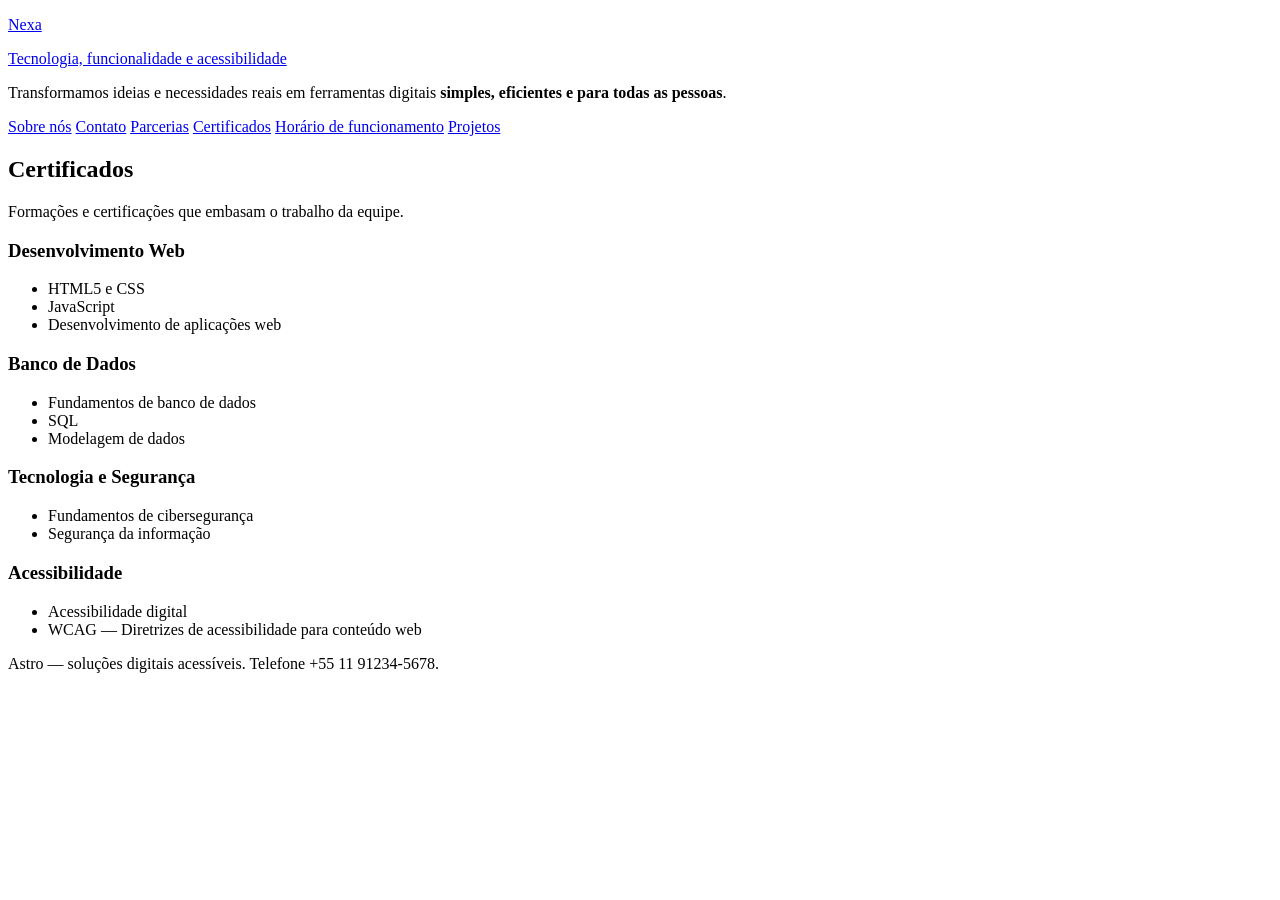
==== certificados.html @ ff29ea2d "Update certificados.html" ====
<!DOCTYPE html>
<html lang="pt-BR">
<head>
<meta charset="utf-8">
<meta name="viewport" content="width=device-width, initial-scale=1">
<title>Certificados — Nexa</title>
<meta name="description" content="Certificações e formações da equipe Astro.">
<link rel="stylesheet" href="styles.css">
</head>
<body>
 
<header>
  <div class="wrap">
    <a class="brand" href="index.html">
      <div>
        <p class="mark">Nexa</p>
        <p>Tecnologia, funcionalidade e acessibilidade</p>
      </div>
    </a>
    <p class="lede">Transformamos ideias e necessidades reais em ferramentas digitais <b>simples, eficientes e para todas as pessoas</b>.</p>
  </div>
</header>
 
<div class="wrap">
  <nav aria-label="Seções do site">
    <a href="index.html">Sobre nós</a>
    <a href="contato.html">Contato</a>
    <a href="parcerias.html">Parcerias</a>
    <a href="certificados.html" aria-current="page">Certificados</a>
    <a href="horario.html">Horário de funcionamento</a>
    <a href="projetos.html">Projetos</a>
  </nav>
 
  <main>
    <h2>Certificados</h2>
    <p>Formações e certificações que embasam o trabalho da equipe.</p>
    <div class="certs">
      <section>
        <h3>Desenvolvimento Web</h3>
        <ul>
          <li>HTML5 e CSS</li>
          <li>JavaScript</li>
          <li>Desenvolvimento de aplicações web</li>
        </ul>
      </section>
      <section>
        <h3>Banco de Dados</h3>
        <ul>
          <li>Fundamentos de banco de dados</li>
          <li>SQL</li>
          <li>Modelagem de dados</li>
        </ul>
      </section>
      <section>
        <h3>Tecnologia e Segurança</h3>
        <ul>
          <li>Fundamentos de cibersegurança</li>
          <li>Segurança da informação</li>
        </ul>
      </section>
      <section>
        <h3>Acessibilidade</h3>
        <ul>
          <li>Acessibilidade digital</li>
          <li>WCAG — Diretrizes de acessibilidade para conteúdo web</li>
        </ul>
      </section>
    </div>
  </main>
</div>
 
<footer><div class="wrap">Astro — soluções digitais acessíveis. Telefone +55 11 91234-5678.</div></footer>
<script src="script.js"></script>
</body>
</html>
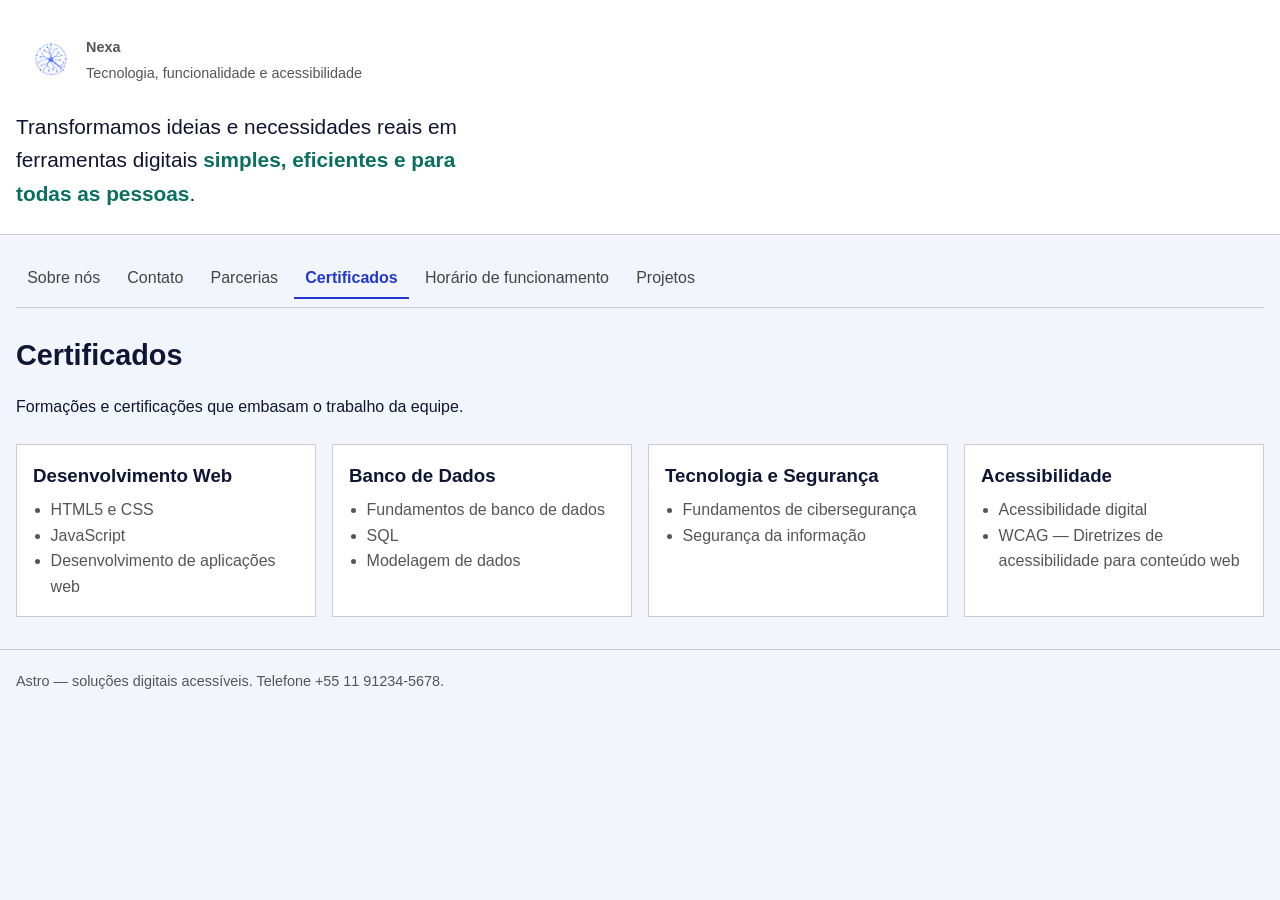
==== commit d89486f7: "Update certificados.html" ====
--- a/certificados.html
+++ b/certificados.html
@@ -12,6 +12,7 @@
 <header>
   <div class="wrap">
     <a class="brand" href="index.html">
+     <img src="neuronio.png" class="logo">
       <div>
         <p class="mark">Nexa</p>
         <p>Tecnologia, funcionalidade e acessibilidade</p>
--- a/styles.css
+++ b/styles.css
@@ -0,0 +1,102 @@
+* { box-sizing: border-box; }
+ 
+body {
+  margin: 0;
+  font-family: Arial, Helvetica, sans-serif;
+  color: #101534;
+  background: #f2f5fc;
+  line-height: 1.6;
+}
+ 
+a { color: #2138CE; }
+
+/*Mudei max-width*/
+.wrap { max-width: 1390px; margin: 0 auto; padding: 0 1rem; }
+ 
+header {
+  background: #fff;
+  border-bottom: 1px solid #ccc;
+  padding: 1.5rem 0;
+}
+.logo{ width:70px; height:70px; flex:none; }
+.brand { display: flex; align-items: center; gap: 0.0rem; text-decoration: none; color: inherit; }
+.mark { font-size: 1.6rem; font-weight: bold; margin: 0; }
+.brand p { margin: .2rem 0 0; font-size: .9rem; color: #555; }
+.lede { max-width: 500px; font-size: 1.3rem; margin: 1rem 0 0; }
+.lede b { color: #0A6E60; }
+ 
+nav {
+  display: flex;
+  flex-wrap: wrap;
+  gap: .3rem;
+  margin: 1.5rem 0;
+  border-bottom: 1px solid #ccc;
+  padding-bottom: .5rem;
+}
+nav a { text-decoration: none; color: #444; padding: .4rem .7rem; white-space: nowrap; }
+nav a[aria-current="page"] { font-weight: bold; color: #2138CE; border-bottom: 2px solid #2138CE; }
+ 
+h2 { font-size: 1.8rem; margin-bottom: 1rem; }
+h3 { margin: 0 0 .4rem; }
+p { max-width: 60ch; }
+ 
+.pair, .certs {
+  display: grid;
+  gap: 1rem;
+  grid-template-columns: repeat(auto-fit, minmax(220px, 1fr));
+  margin-top: 1.5rem;
+}
+.pair section, .certs section { background: #fff; border: 1px solid #ccc; padding: 1rem; }
+.certs ul { margin: 0; padding-left: 1.1rem; color: #555; }
+ 
+.partners, .projects { list-style: none; padding: 0; margin: 0; }
+.partners li, .projects li {
+  border-bottom: 1px solid #ccc;
+  padding: .9rem 0;
+  display: flex;
+  flex-wrap: wrap;
+  justify-content: space-between;
+  gap: .5rem;
+}
+.partners span { color: #555; font-size: .9rem; }
+.projects h3 { font-size: 1.15rem; }
+.projects p { margin: 0; color: #555; }
+ 
+table { width: 100%; max-width: 400px; border-collapse: collapse; margin: 0 0 1.25rem; }
+caption { text-align: left; color: #555; font-size: .9rem; padding-bottom: .5rem; }
+th, td { text-align: left; padding: .6rem .4rem; border-bottom: 1px solid #ccc; }
+ 
+.status {
+  display: inline-flex;
+  align-items: center;
+  gap: .5rem;
+  border: 1.5px solid #ccc;
+  padding: .4rem .9rem;
+  border-radius: 999px;
+}
+.status.open { border-color: #0A6E60; color: #0A6E60; }
+ 
+.phone {
+  display: inline-block;
+  font-size: clamp(1.5rem, 5vw, 2.2rem);
+  font-weight: bold;
+  color: #101534;
+  text-decoration: none;
+  border-bottom: 4px solid #2138CE;
+  padding-bottom: .15rem;
+}
+.contact-note { margin-top: 1.5rem; color: #555; }
+ 
+footer {
+  border-top: 1px solid #ccc;
+  margin-top: 2rem;
+  padding: 1.25rem 0;
+  color: #555;
+  font-size: .9rem;
+}
+ 
+@media (max-width: 700px) {
+  nav { overflow-x: auto; flex-wrap: nowrap; }
+  .lede { font-size: 1.15rem; }
+  h2 { font-size: 1.5rem; }
+}
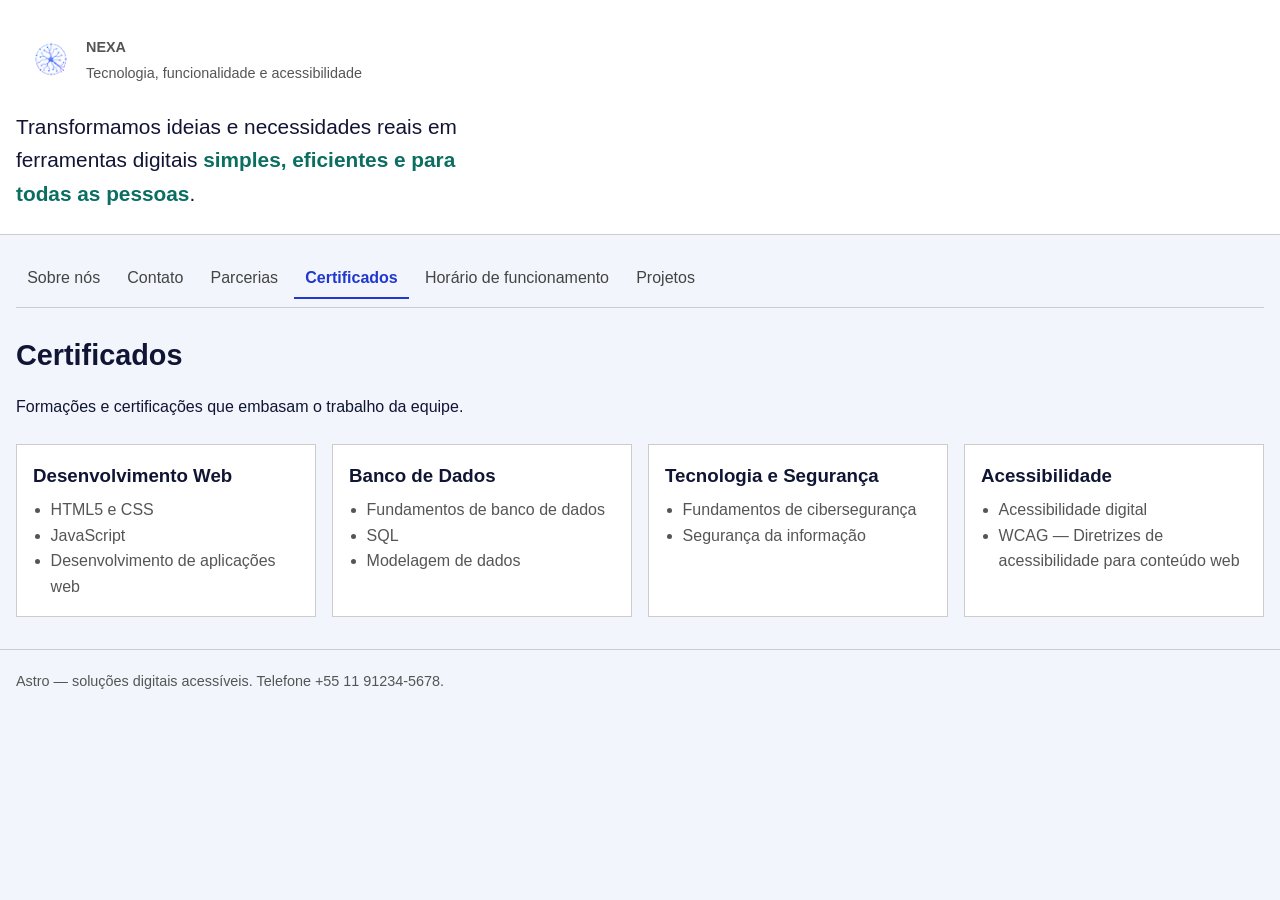
==== commit e7319a49: "Update certificados.html" ====
--- a/certificados.html
+++ b/certificados.html
@@ -3,7 +3,7 @@
 <head>
 <meta charset="utf-8">
 <meta name="viewport" content="width=device-width, initial-scale=1">
-<title>Certificados — Nexa</title>
+<title>Certificados — NEXA</title>
 <meta name="description" content="Certificações e formações da equipe Astro.">
 <link rel="stylesheet" href="styles.css">
 </head>
@@ -14,7 +14,7 @@
     <a class="brand" href="index.html">
      <img src="neuronio.png" class="logo">
       <div>
-        <p class="mark">Nexa</p>
+        <p class="mark">NEXA</p>
         <p>Tecnologia, funcionalidade e acessibilidade</p>
       </div>
     </a>
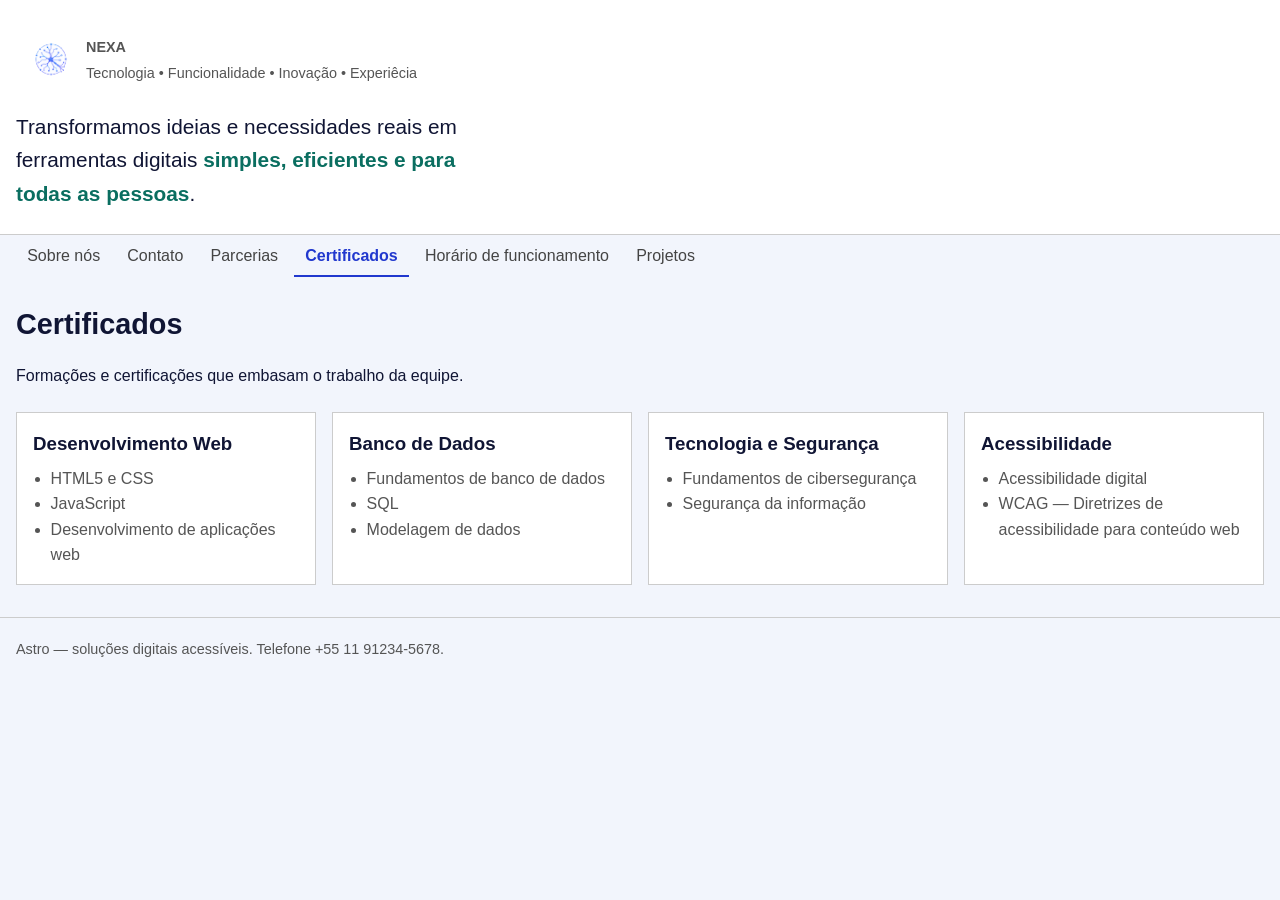
==== commit 388e9abe: "Update certificados.html" ====
--- a/certificados.html
+++ b/certificados.html
@@ -15,7 +15,7 @@
      <img src="neuronio.png" class="logo">
       <div>
         <p class="mark">NEXA</p>
-        <p>Tecnologia, funcionalidade e acessibilidade</p>
+        <p>Tecnologia • Funcionalidade • Inovação • Experiêcia</p>
       </div>
     </a>
     <p class="lede">Transformamos ideias e necessidades reais em ferramentas digitais <b>simples, eficientes e para todas as pessoas</b>.</p>
--- a/styles.css
+++ b/styles.css
@@ -24,14 +24,21 @@
 .brand p { margin: .2rem 0 0; font-size: .9rem; color: #555; }
 .lede { max-width: 500px; font-size: 1.3rem; margin: 1rem 0 0; }
 .lede b { color: #0A6E60; }
+
+.header-top {
+  display: flex;
+  flex-wrap: wrap;
+  align-items: flex-starter;
+  justify-content: space-between;
+  gap: 1rem;
+}
  
 nav {
   display: flex;
   flex-wrap: wrap;
   gap: .3rem;
-  margin: 1.5rem 0;
-  border-bottom: 1px solid #ccc;
-  padding-bottom: .5rem;
+  position: sticky;
+ margin-top: .1rem;
 }
 nav a { text-decoration: none; color: #444; padding: .4rem .7rem; white-space: nowrap; }
 nav a[aria-current="page"] { font-weight: bold; color: #2138CE; border-bottom: 2px solid #2138CE; }
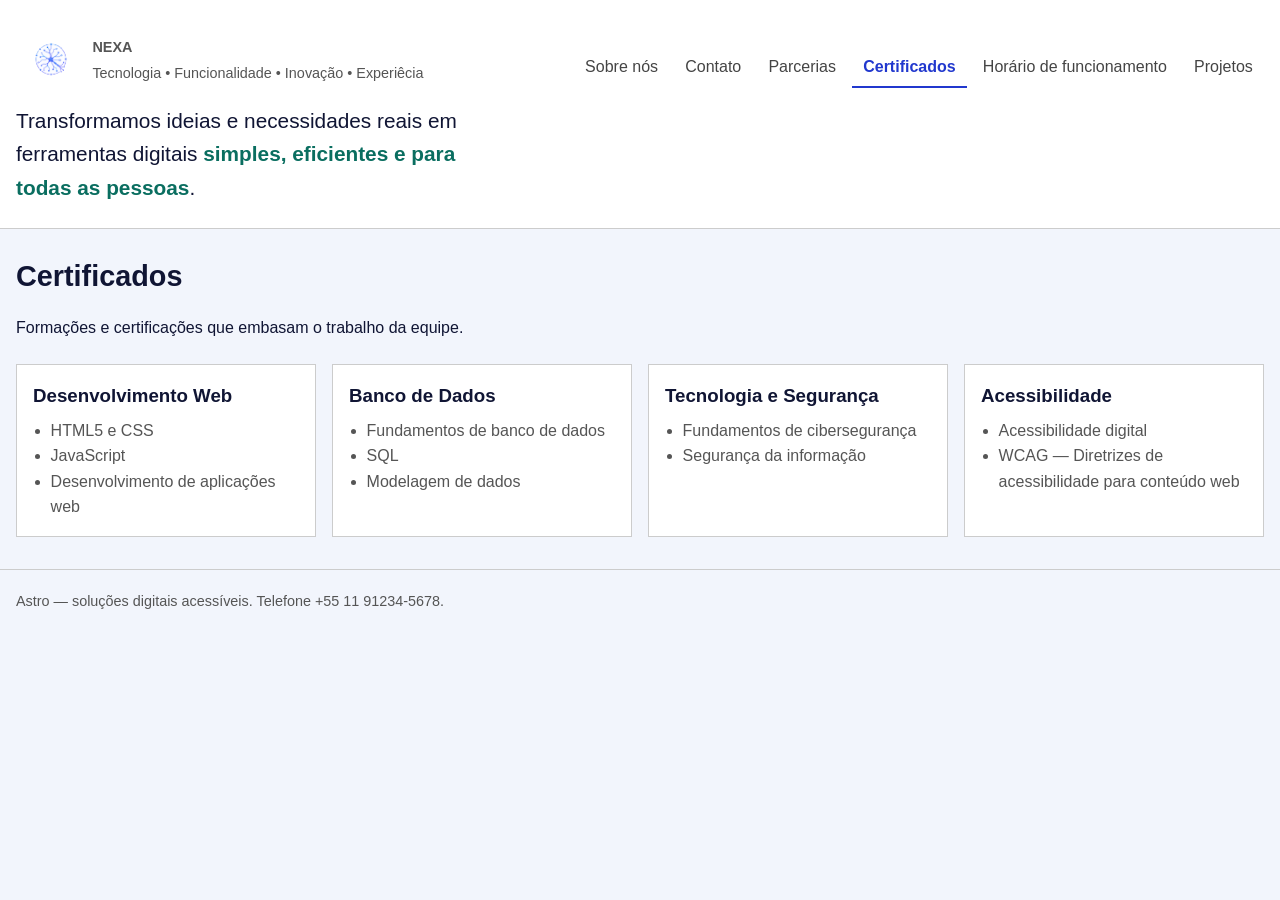
==== commit b070243d: "Update certificados.html" ====
--- a/certificados.html
+++ b/certificados.html
@@ -18,19 +18,20 @@
         <p>Tecnologia • Funcionalidade • Inovação • Experiêcia</p>
       </div>
     </a>
-    <p class="lede">Transformamos ideias e necessidades reais em ferramentas digitais <b>simples, eficientes e para todas as pessoas</b>.</p>
-  </div>
-</header>
- 
-<div class="wrap">
-  <nav aria-label="Seções do site">
+    <nav aria-label="Seções do site">
     <a href="index.html">Sobre nós</a>
     <a href="contato.html">Contato</a>
     <a href="parcerias.html">Parcerias</a>
     <a href="certificados.html" aria-current="page">Certificados</a>
     <a href="horario.html">Horário de funcionamento</a>
     <a href="projetos.html">Projetos</a>
-  </nav>
+    </nav>
+    <p class="lede">Transformamos ideias e necessidades reais em ferramentas digitais <b>simples, eficientes e para todas as pessoas</b>.</p>
+  </div>
+</header>
+ 
+<div class="wrap">
+
  
   <main>
     <h2>Certificados</h2>
--- a/styles.css
+++ b/styles.css
@@ -19,7 +19,7 @@
   padding: 1.5rem 0;
 }
 .logo{ width:70px; height:70px; flex:none; }
-.brand { display: flex; align-items: center; gap: 0.0rem; text-decoration: none; color: inherit; }
+.brand { display: flex; align-items: center; gap: .4rem; text-decoration: none; color: inherit; }
 .mark { font-size: 1.6rem; font-weight: bold; margin: 0; }
 .brand p { margin: .2rem 0 0; font-size: .9rem; color: #555; }
 .lede { max-width: 500px; font-size: 1.3rem; margin: 1rem 0 0; }
@@ -28,17 +28,16 @@
 .header-top {
   display: flex;
   flex-wrap: wrap;
-  align-items: flex-starter;
-  justify-content: space-between;
-  gap: 1rem;
+  align-items: center;
+  gap: 1.5rem;
 }
  
 nav {
   display: flex;
   flex-wrap: wrap;
   gap: .3rem;
-  position: sticky;
- margin-top: .1rem;
+  margin-top: -2.9rem;
+  justify-content: flex-end;
 }
 nav a { text-decoration: none; color: #444; padding: .4rem .7rem; white-space: nowrap; }
 nav a[aria-current="page"] { font-weight: bold; color: #2138CE; border-bottom: 2px solid #2138CE; }
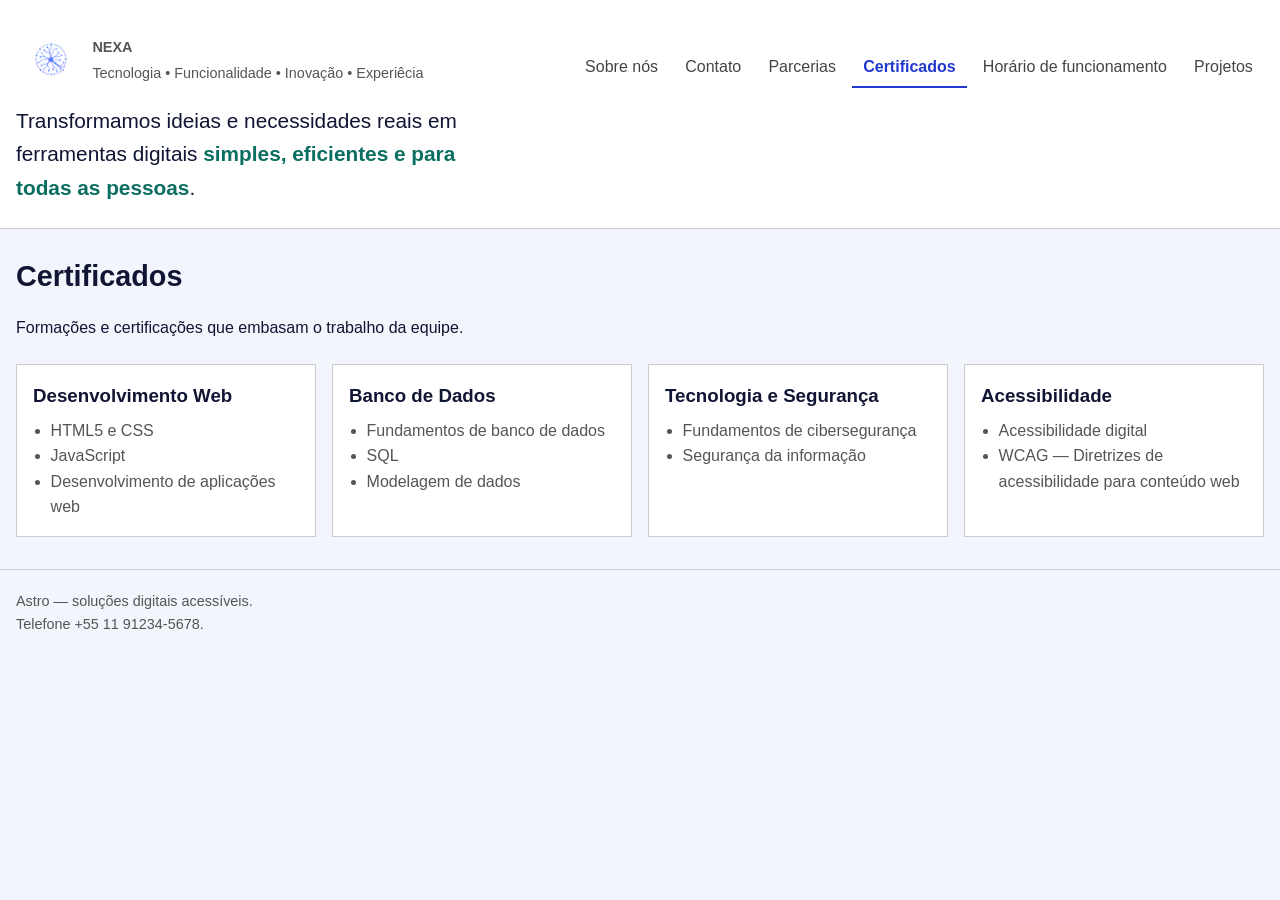
==== commit 0aeeb9ca: "Update certificados.html" ====
--- a/certificados.html
+++ b/certificados.html
@@ -18,6 +18,7 @@
         <p>Tecnologia • Funcionalidade • Inovação • Experiêcia</p>
       </div>
     </a>
+    <!--Seções do Site-->
     <nav aria-label="Seções do site">
     <a href="index.html">Sobre nós</a>
     <a href="contato.html">Contato</a>
@@ -71,7 +72,7 @@
   </main>
 </div>
  
-<footer><div class="wrap">Astro — soluções digitais acessíveis. Telefone +55 11 91234-5678.</div></footer>
+<footer><div class="wrap">Astro — soluções digitais acessíveis.<br>Telefone +55 11 91234-5678.</div></footer>
 <script src="script.js"></script>
 </body>
 </html>
